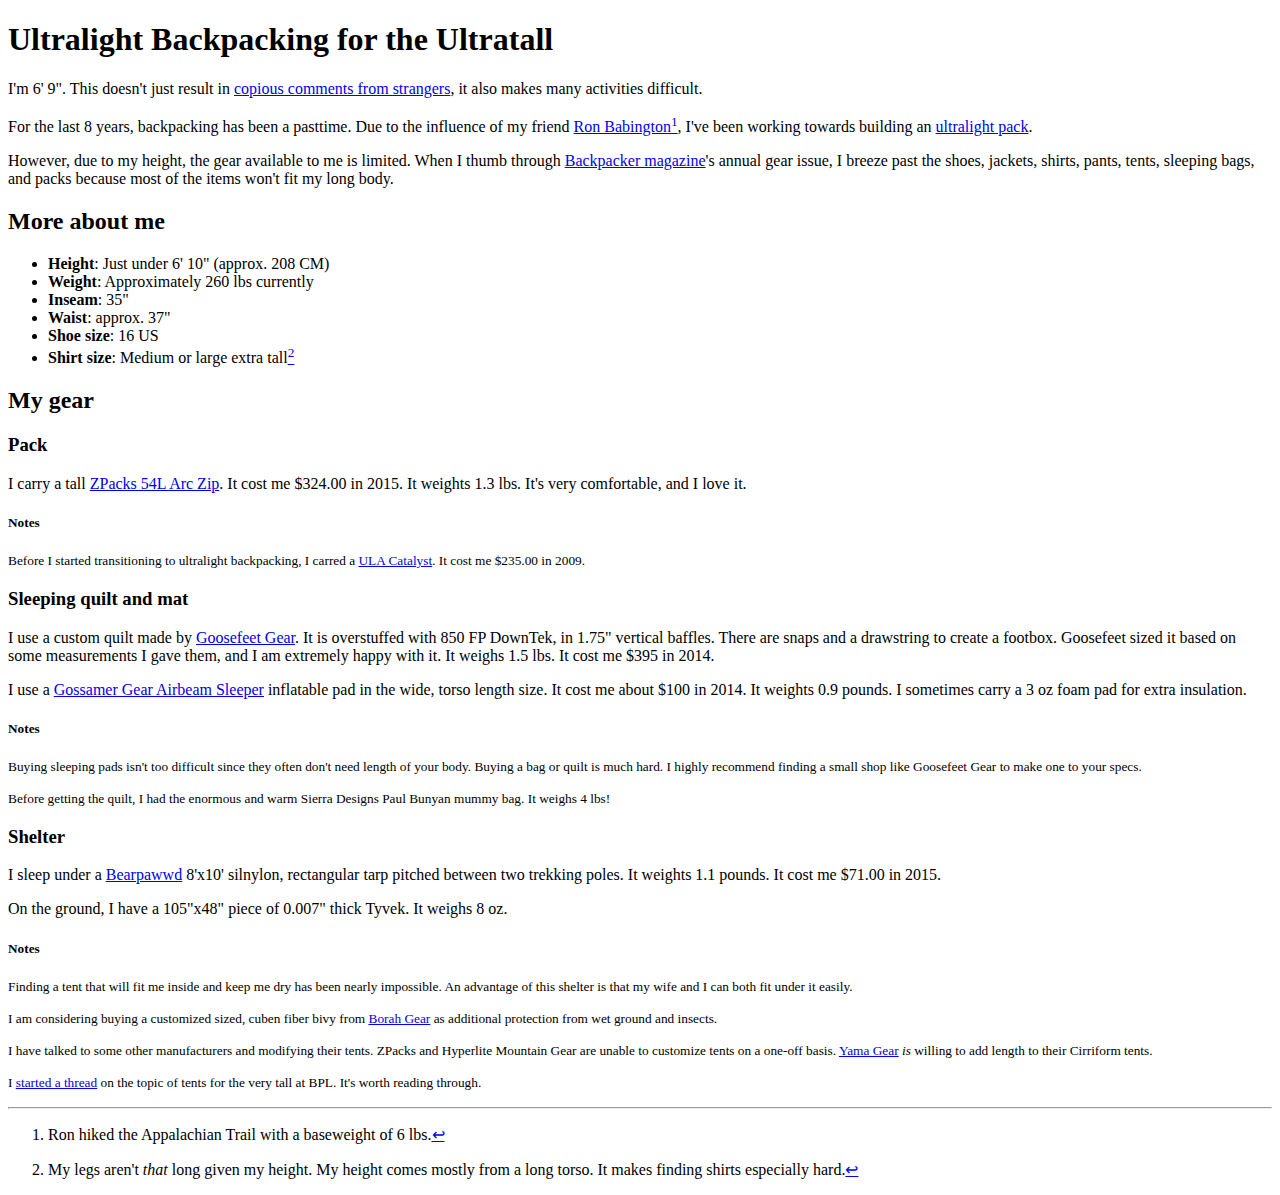
==== site/index.html @ e043b581 "add disqus" ====
<!DOCTYPE html PUBLIC "-//W3C//DTD XHTML 1.0 Transitional//EN" "http://www.w3.org/TR/xhtml1/DTD/xhtml1-transitional.dtd">
<html xmlns="http://www.w3.org/1999/xhtml">
<head>
  <meta http-equiv="Content-Type" content="text/html; charset=utf-8" />
  <meta http-equiv="Content-Style-Type" content="text/css" />
  <meta name="generator" content="pandoc" />
  <title></title>
  <style type="text/css">code{white-space: pre;}</style>

<link rel="stylesheet" href="css/skeleton.css"/>
<link rel="stylesheet" href="css/normalize.css"/>

</head>
<body>

  <div class="container">
    <div class="row">
              <!-- <ul>
<li><a href="#ultralight-backpacking-for-the-ultratall">Ultralight Backpacking for the Ultratall</a><ul>
<li><a href="#more-about-me">More about me</a></li>
<li><a href="#my-gear">My gear</a></li>
</ul></li>
</ul> -->

      

      <div class="eight columns offset-by-two">
            <h1 id="ultralight-backpacking-for-the-ultratall">Ultralight Backpacking for the Ultratall</h1>
<p>I'm 6' 9&quot;. This doesn't just result in <a href="http://doyouplayball.tumblr.com">copious comments from strangers</a>, it also makes many activities difficult.</p>
<p>For the last 8 years, backpacking has been a pasttime. Due to the influence of my friend <a href="http://www.blueridgeoutdoors.com/biking/the-worlds-toughest-bike-race-on-a-singlespeed/">Ron Babington</a><a href="#fn1" class="footnoteRef" id="fnref1"><sup>1</sup></a>, I've been working towards building an <a href="https://en.wikipedia.org/wiki/Ultralight_backpacking">ultralight pack</a>.</p>
<p>However, due to my height, the gear available to me is limited. When I thumb through <a href="http://www.backpacker.com/" title="Backpacker Magazine - Your Backpacking, Hiking, Camping and Outdoor Gear Magazine">Backpacker magazine</a>'s annual gear issue, I breeze past the shoes, jackets, shirts, pants, tents, sleeping bags, and packs because most of the items won't fit my long body.</p>
<h2 id="more-about-me">More about me</h2>
<ul>
<li><strong>Height</strong>: Just under 6' 10&quot; (approx. 208 CM)</li>
<li><strong>Weight</strong>: Approximately 260 lbs currently</li>
<li><strong>Inseam</strong>: 35&quot;</li>
<li><strong>Waist</strong>: approx. 37&quot;</li>
<li><strong>Shoe size</strong>: 16 US</li>
<li><strong>Shirt size</strong>: Medium or large extra tall<a href="#fn2" class="footnoteRef" id="fnref2"><sup>2</sup></a></li>
</ul>
<h2 id="my-gear">My gear</h2>
<h3 id="pack">Pack</h3>
<p>I carry a tall <a href="http://www.zpacks.com/backpacks/arc_zip.shtml">ZPacks 54L Arc Zip</a>. It cost me $324.00 in 2015. It weights 1.3 lbs. It's very comfortable, and I love it.</p>
<h5 id="notes">Notes</h5>
<p><small>Before I started transitioning to ultralight backpacking, I carred a <a href="http://www.ula-equipment.com/product_p/catalyst.htm" title="CATALYST SHIPS FREE to US ADDRESSES">ULA Catalyst</a>. It cost me $235.00 in 2009.</small></p>
<h3 id="sleeping-quilt-and-mat">Sleeping quilt and mat</h3>
<p>I use a custom quilt made by <a href="https://goosefeetgear.com/">Goosefeet Gear</a>. It is overstuffed with 850 FP DownTek, in 1.75&quot; vertical baffles. There are snaps and a drawstring to create a footbox. Goosefeet sized it based on some measurements I gave them, and I am extremely happy with it. It weighs 1.5 lbs. It cost me $395 in 2014.</p>
<p>I use a <a href="http://gossamergear.com/air-beam-sleepers.html">Gossamer Gear Airbeam Sleeper</a> inflatable pad in the wide, torso length size. It cost me about $100 in 2014. It weights 0.9 pounds. I sometimes carry a 3 oz foam pad for extra insulation.</p>
<h5 id="notes-1">Notes</h5>
<p><small>Buying sleeping pads isn't too difficult since they often don't need length of your body. Buying a bag or quilt is much hard. I highly recommend finding a small shop like Goosefeet Gear to make one to your specs.</small></p>
<p><small>Before getting the quilt, I had the enormous and warm Sierra Designs Paul Bunyan mummy bag. It weighs 4 lbs!</small></p>
<h3 id="shelter">Shelter</h3>
<p>I sleep under a <a href="http://www.bearpawwd.com/">Bearpawwd</a> 8'x10' silnylon, rectangular tarp pitched between two trekking poles. It weights 1.1 pounds. It cost me $71.00 in 2015.</p>
<p>On the ground, I have a 105&quot;x48&quot; piece of 0.007&quot; thick Tyvek. It weighs 8 oz.</p>
<h5 id="notes-2">Notes</h5>
<p><small>Finding a tent that will fit me inside and keep me dry has been nearly impossible. An advantage of this shelter is that my wife and I can both fit under it easily.</small></p>
<p><small>I am considering buying a customized sized, cuben fiber bivy from <a href="http://borahgear.com">Borah Gear</a> as additional protection from wet ground and insects.</small></p>
<p><small>I have talked to some other manufacturers and modifying their tents. ZPacks and Hyperlite Mountain Gear are unable to customize tents on a one-off basis. <a href="http://www.yamamountaingear.com/">Yama Gear</a> <em>is</em> willing to add length to their Cirriform tents.</small></p>
<p><small>I <a href="https://backpackinglight.com/forums/topic/current-state-of-tents-for-the-very-tall">started a thread</a> on the topic of tents for the very tall at BPL. It's worth reading through.</small></p>
<div class="footnotes">
<hr />
<ol>
<li id="fn1"><p>Ron hiked the Appalachian Trail with a baseweight of 6 lbs.<a href="#fnref1">↩</a></p></li>
<li id="fn2"><p>My legs aren't <em>that</em> long given my height. My height comes mostly from a long torso. It makes finding shirts especially hard.<a href="#fnref2">↩</a></p></li>
</ol>
</div>
            </div>
    </div>
    <div class="row">
      <div class="eight columns offset-by-two">
        <div id="disqus_thread"></div>
<script>
/**
* RECOMMENDED CONFIGURATION VARIABLES: EDIT AND UNCOMMENT THE SECTION BELOW TO INSERT DYNAMIC VALUES FROM YOUR PLATFORM OR CMS.
* LEARN WHY DEFINING THESE VARIABLES IS IMPORTANT: https://disqus.com/admin/universalcode/#configuration-variables
*/

var disqus_config = function () {
this.page.url = 'http://www.ultratall-ultralight.com/'; // Replace PAGE_URL with your page's canonical URL variable
this.page.identifier = 'ultratall-ultralight'; // Replace PAGE_IDENTIFIER with your page's unique identifier variable
};

(function() { // DON'T EDIT BELOW THIS LINE
var d = document, s = d.createElement('script');

s.src = '//ultratall-ultralight.disqus.com/embed.js';

s.setAttribute('data-timestamp', +new Date());
(d.head || d.body).appendChild(s);
})();
</script>
<noscript>Please enable JavaScript to view the <a href="https://disqus.com/?ref_noscript" rel="nofollow">comments powered by Disqus.</a></noscript>
      </div>
    </div>
  </div>

<script id="dsq-count-scr" src="//ultratall-ultralight.disqus.com/count.js" async></script>

</body>
</html>
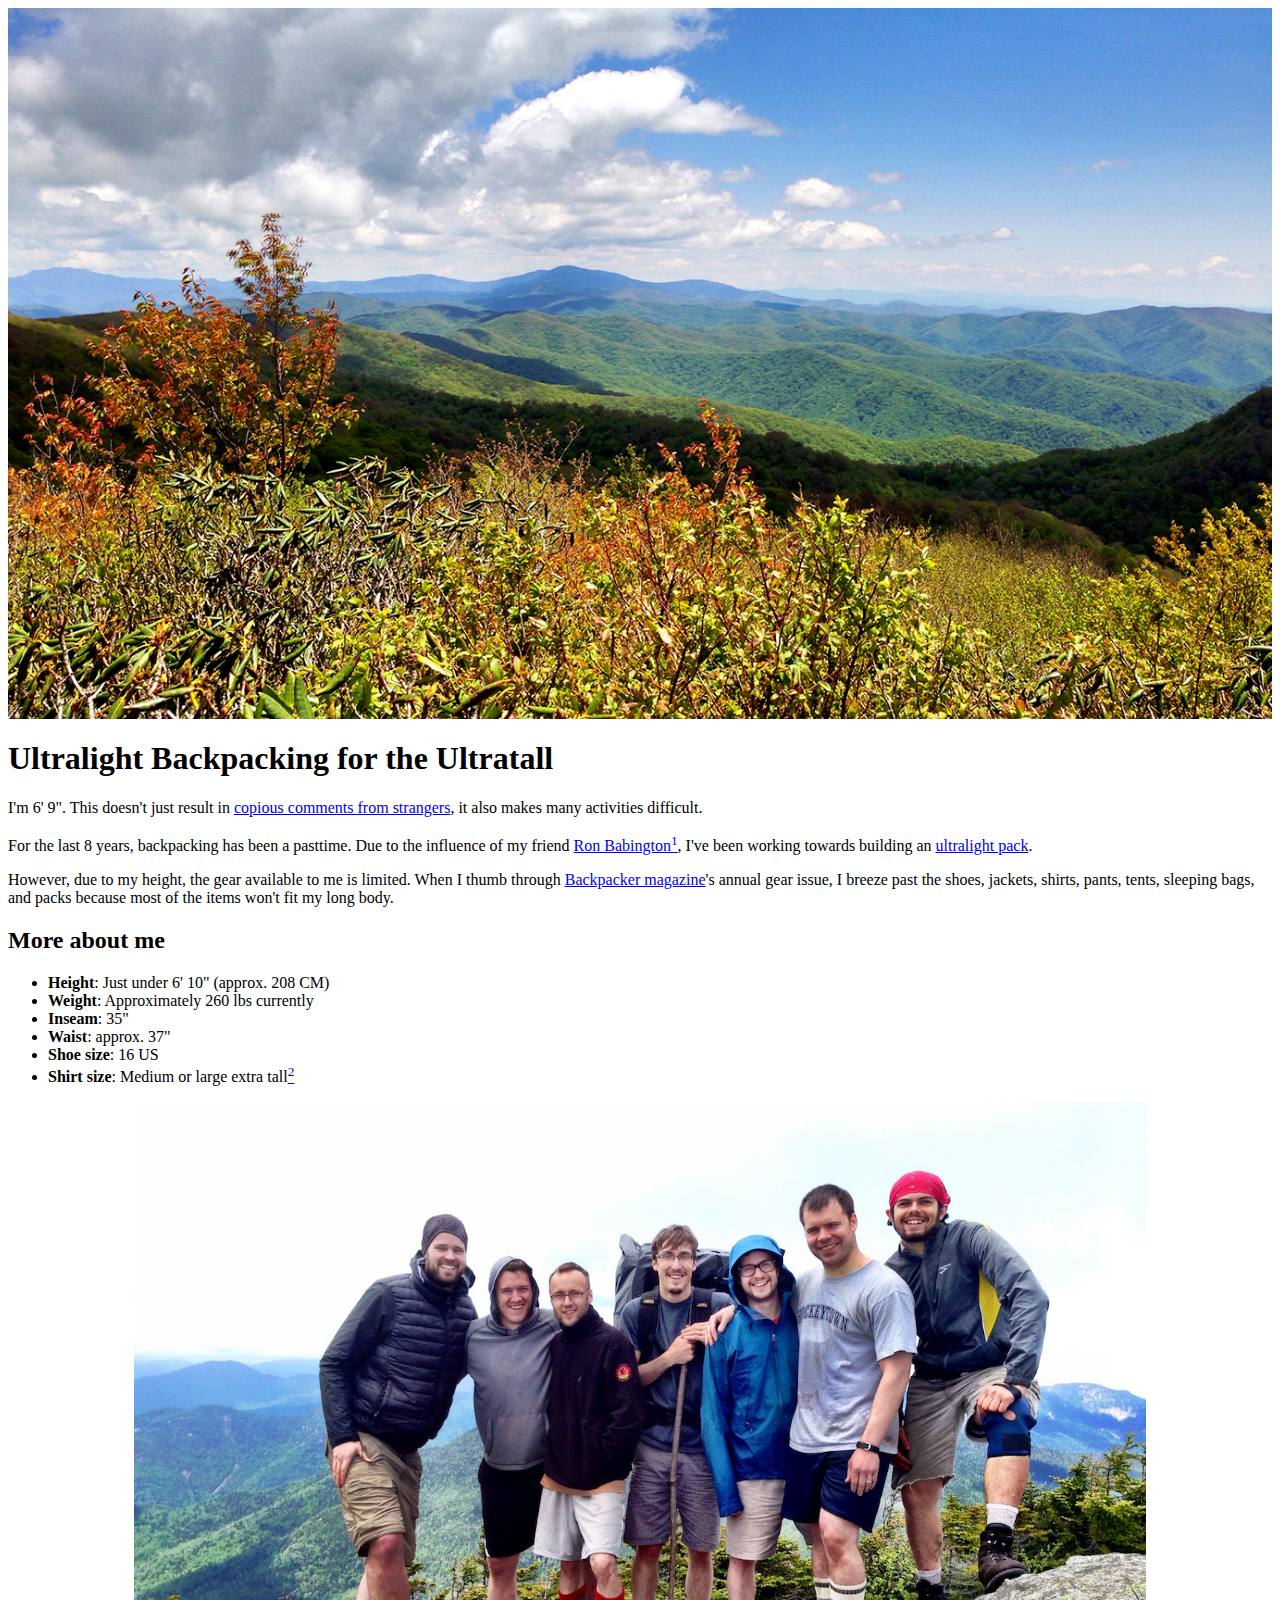
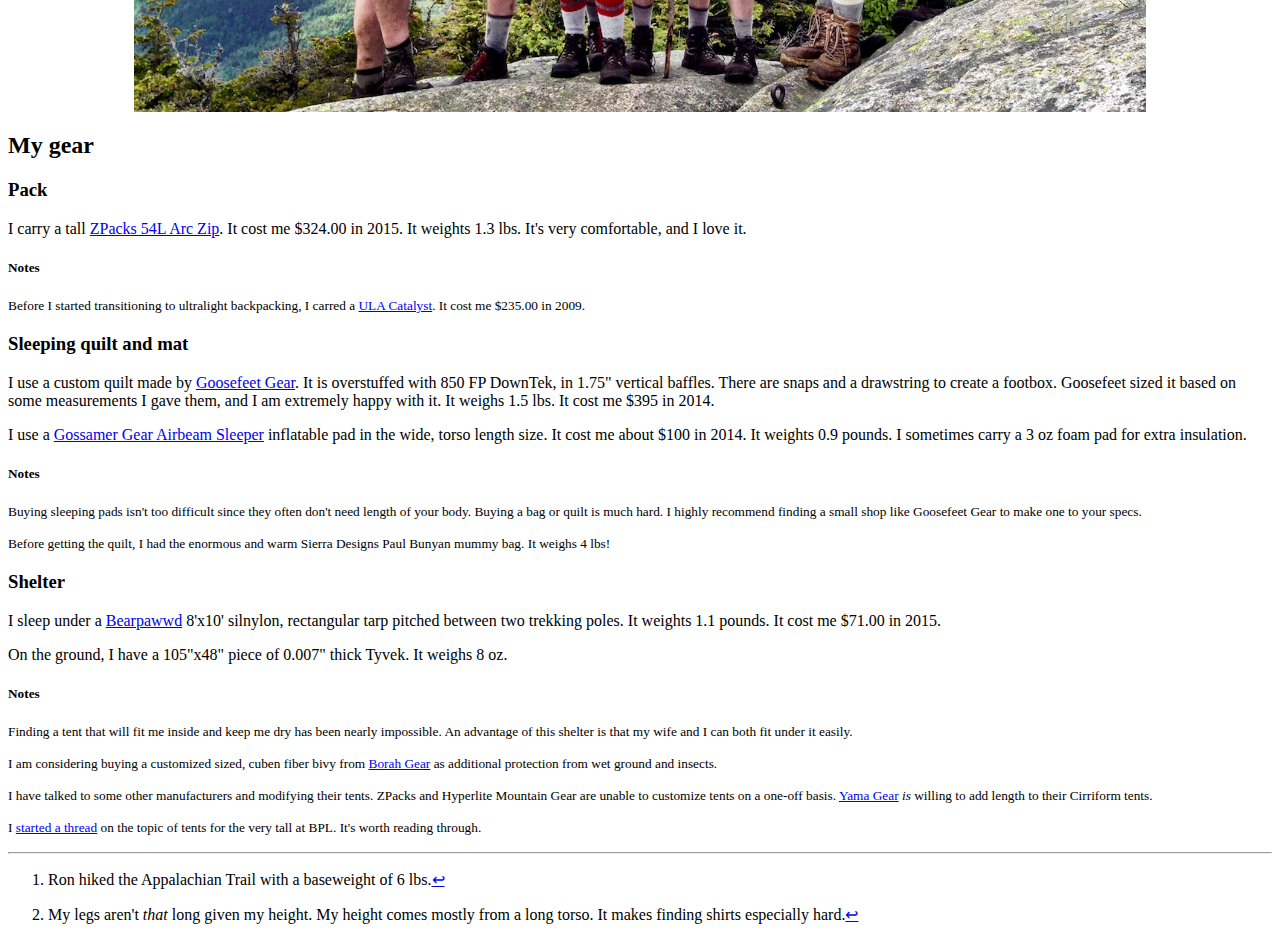
==== commit 806e9fdb: "add images, fix typos" ====
--- a/site/index.html
+++ b/site/index.html
@@ -22,9 +22,9 @@
 </ul></li>
 </ul> -->
 
-      
+            <div class="twelve columns"><img src="images/rockytop.png" width="100%"></div>
 
-      <div class="eight columns offset-by-two">
+      <div class="ten columns offset-by-one">
             <h1 id="ultralight-backpacking-for-the-ultratall">Ultralight Backpacking for the Ultratall</h1>
 <p>I'm 6' 9&quot;. This doesn't just result in <a href="http://doyouplayball.tumblr.com">copious comments from strangers</a>, it also makes many activities difficult.</p>
 <p>For the last 8 years, backpacking has been a pasttime. Due to the influence of my friend <a href="http://www.blueridgeoutdoors.com/biking/the-worlds-toughest-bike-race-on-a-singlespeed/">Ron Babington</a><a href="#fn1" class="footnoteRef" id="fnref1"><sup>1</sup></a>, I've been working towards building an <a href="https://en.wikipedia.org/wiki/Ultralight_backpacking">ultralight pack</a>.</p>
@@ -38,6 +38,7 @@
 <li><strong>Shoe size</strong>: 16 US</li>
 <li><strong>Shirt size</strong>: Medium or large extra tall<a href="#fn2" class="footnoteRef" id="fnref2"><sup>2</sup></a></li>
 </ul>
+<center><img src="images/dix.jpg" width="80%"></center>
 <h2 id="my-gear">My gear</h2>
 <h3 id="pack">Pack</h3>
 <p>I carry a tall <a href="http://www.zpacks.com/backpacks/arc_zip.shtml">ZPacks 54L Arc Zip</a>. It cost me $324.00 in 2015. It weights 1.3 lbs. It's very comfortable, and I love it.</p>
@@ -77,7 +78,7 @@
 
 var disqus_config = function () {
 this.page.url = 'http://www.ultratall-ultralight.com/'; // Replace PAGE_URL with your page's canonical URL variable
-this.page.identifier = 'ultratall-ultralight'; // Replace PAGE_IDENTIFIER with your page's unique identifier variable
+this.page.identifier = ultratall-ultralight'; // Replace PAGE_IDENTIFIER with your page's unique identifier variable
 };
 
 (function() { // DON'T EDIT BELOW THIS LINE
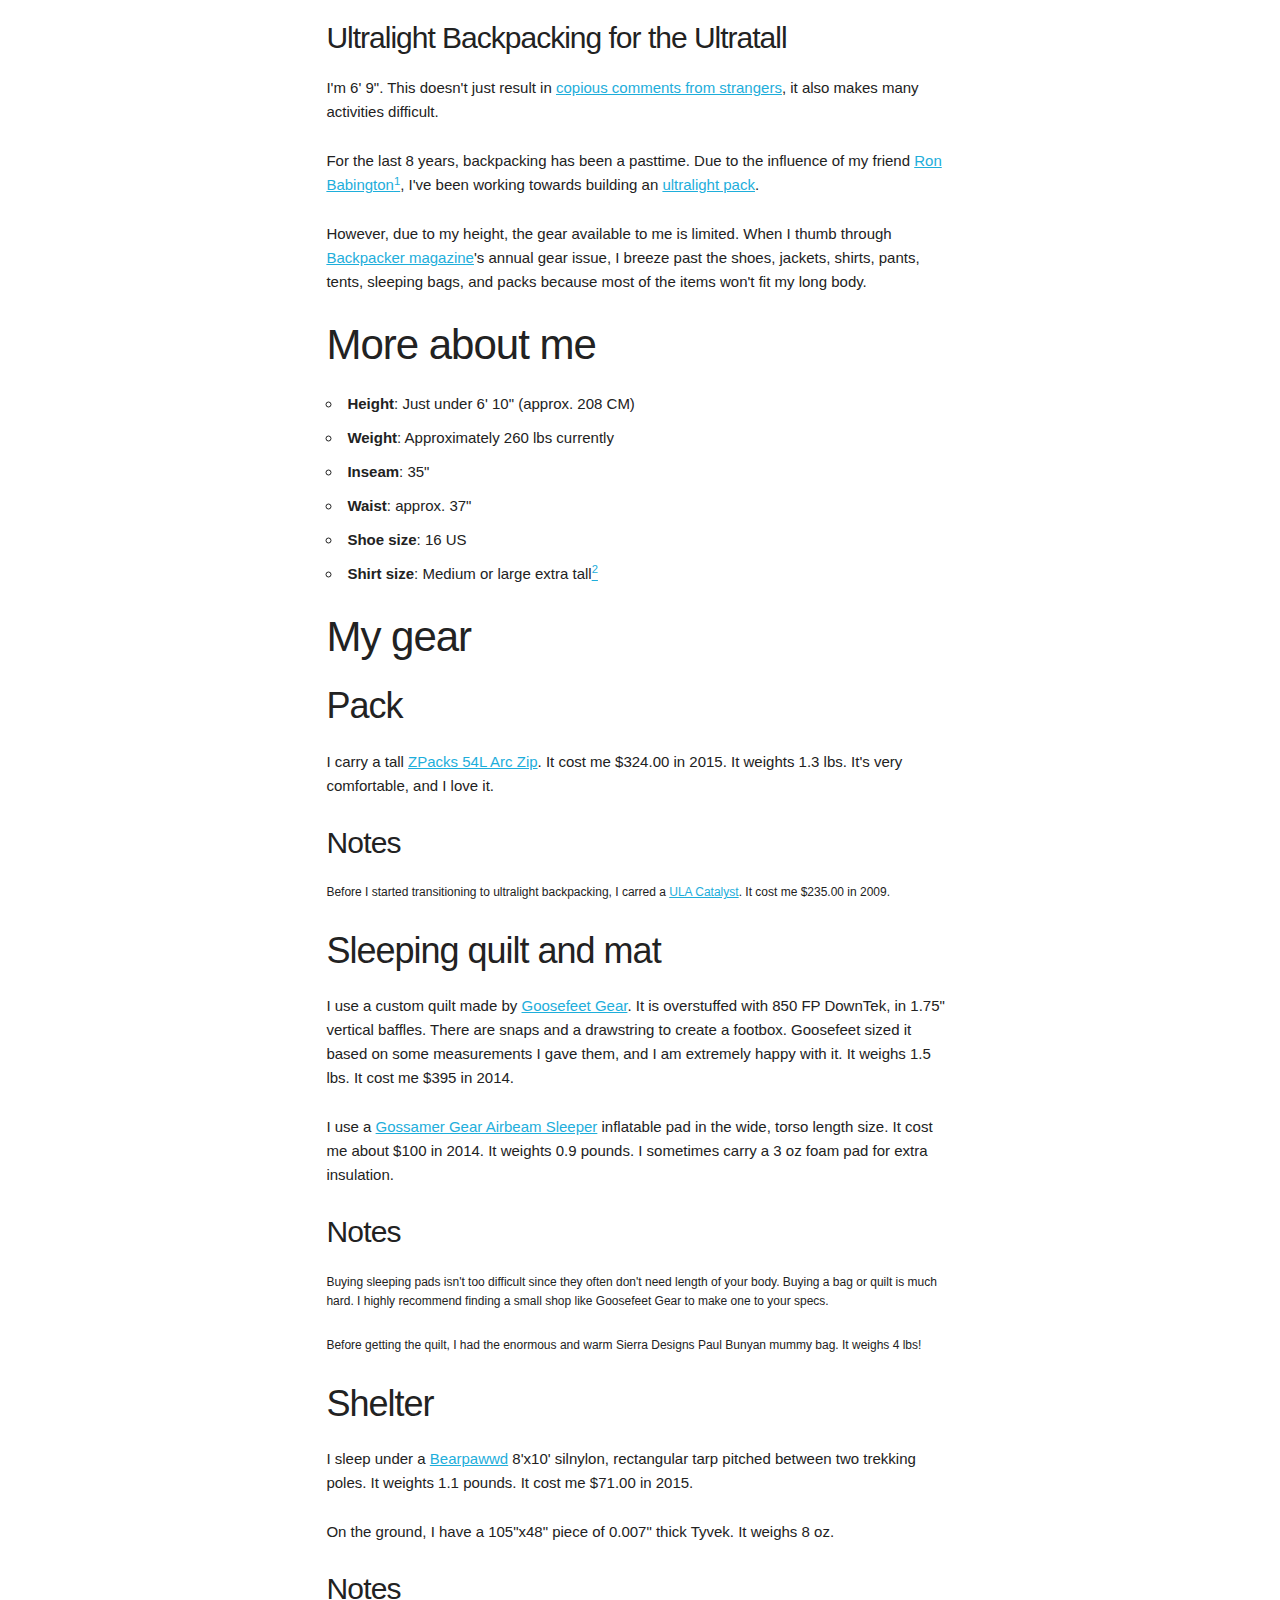
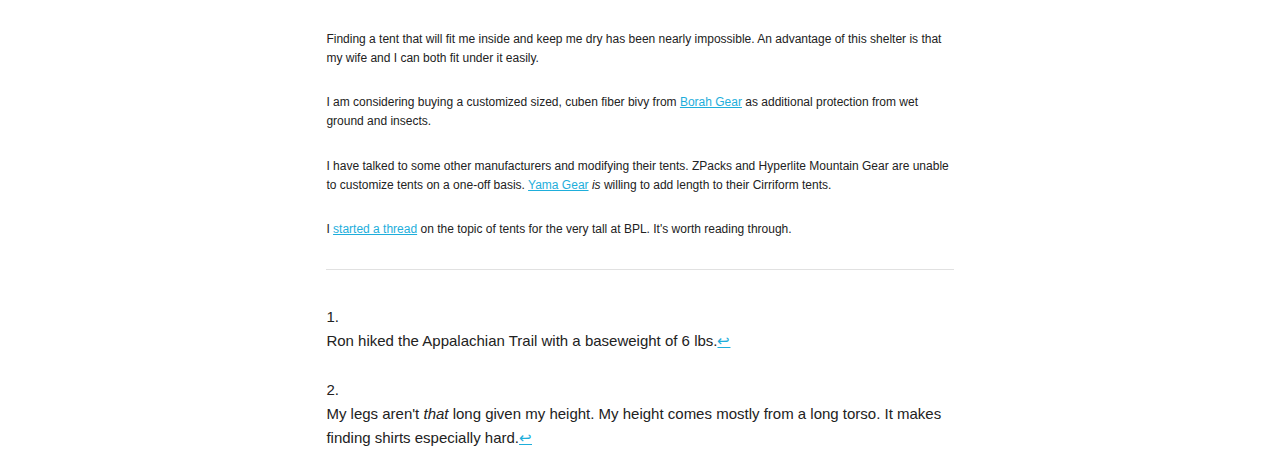
==== commit 3038f4f3: "makefile and skeleton" ====
--- a/site/index.html
+++ b/site/index.html
@@ -22,9 +22,9 @@
 </ul></li>
 </ul> -->
 
-            <div class="twelve columns"><img src="images/rockytop.png" width="100%"></div>
+      
 
-      <div class="ten columns offset-by-one">
+      <div class="eight columns offset-by-two">
             <h1 id="ultralight-backpacking-for-the-ultratall">Ultralight Backpacking for the Ultratall</h1>
 <p>I'm 6' 9&quot;. This doesn't just result in <a href="http://doyouplayball.tumblr.com">copious comments from strangers</a>, it also makes many activities difficult.</p>
 <p>For the last 8 years, backpacking has been a pasttime. Due to the influence of my friend <a href="http://www.blueridgeoutdoors.com/biking/the-worlds-toughest-bike-race-on-a-singlespeed/">Ron Babington</a><a href="#fn1" class="footnoteRef" id="fnref1"><sup>1</sup></a>, I've been working towards building an <a href="https://en.wikipedia.org/wiki/Ultralight_backpacking">ultralight pack</a>.</p>
@@ -38,22 +38,21 @@
 <li><strong>Shoe size</strong>: 16 US</li>
 <li><strong>Shirt size</strong>: Medium or large extra tall<a href="#fn2" class="footnoteRef" id="fnref2"><sup>2</sup></a></li>
 </ul>
-<center><img src="images/dix.jpg" width="80%"></center>
 <h2 id="my-gear">My gear</h2>
 <h3 id="pack">Pack</h3>
 <p>I carry a tall <a href="http://www.zpacks.com/backpacks/arc_zip.shtml">ZPacks 54L Arc Zip</a>. It cost me $324.00 in 2015. It weights 1.3 lbs. It's very comfortable, and I love it.</p>
-<h5 id="notes">Notes</h5>
+<h4 id="notes">Notes</h4>
 <p><small>Before I started transitioning to ultralight backpacking, I carred a <a href="http://www.ula-equipment.com/product_p/catalyst.htm" title="CATALYST SHIPS FREE to US ADDRESSES">ULA Catalyst</a>. It cost me $235.00 in 2009.</small></p>
 <h3 id="sleeping-quilt-and-mat">Sleeping quilt and mat</h3>
 <p>I use a custom quilt made by <a href="https://goosefeetgear.com/">Goosefeet Gear</a>. It is overstuffed with 850 FP DownTek, in 1.75&quot; vertical baffles. There are snaps and a drawstring to create a footbox. Goosefeet sized it based on some measurements I gave them, and I am extremely happy with it. It weighs 1.5 lbs. It cost me $395 in 2014.</p>
 <p>I use a <a href="http://gossamergear.com/air-beam-sleepers.html">Gossamer Gear Airbeam Sleeper</a> inflatable pad in the wide, torso length size. It cost me about $100 in 2014. It weights 0.9 pounds. I sometimes carry a 3 oz foam pad for extra insulation.</p>
-<h5 id="notes-1">Notes</h5>
+<h4 id="notes-1">Notes</h4>
 <p><small>Buying sleeping pads isn't too difficult since they often don't need length of your body. Buying a bag or quilt is much hard. I highly recommend finding a small shop like Goosefeet Gear to make one to your specs.</small></p>
 <p><small>Before getting the quilt, I had the enormous and warm Sierra Designs Paul Bunyan mummy bag. It weighs 4 lbs!</small></p>
 <h3 id="shelter">Shelter</h3>
 <p>I sleep under a <a href="http://www.bearpawwd.com/">Bearpawwd</a> 8'x10' silnylon, rectangular tarp pitched between two trekking poles. It weights 1.1 pounds. It cost me $71.00 in 2015.</p>
 <p>On the ground, I have a 105&quot;x48&quot; piece of 0.007&quot; thick Tyvek. It weighs 8 oz.</p>
-<h5 id="notes-2">Notes</h5>
+<h4 id="notes-2">Notes</h4>
 <p><small>Finding a tent that will fit me inside and keep me dry has been nearly impossible. An advantage of this shelter is that my wife and I can both fit under it easily.</small></p>
 <p><small>I am considering buying a customized sized, cuben fiber bivy from <a href="http://borahgear.com">Borah Gear</a> as additional protection from wet ground and insects.</small></p>
 <p><small>I have talked to some other manufacturers and modifying their tents. ZPacks and Hyperlite Mountain Gear are unable to customize tents on a one-off basis. <a href="http://www.yamamountaingear.com/">Yama Gear</a> <em>is</em> willing to add length to their Cirriform tents.</small></p>
@@ -67,35 +66,6 @@
 </div>
             </div>
     </div>
-    <div class="row">
-      <div class="eight columns offset-by-two">
-        <div id="disqus_thread"></div>
-<script>
-/**
-* RECOMMENDED CONFIGURATION VARIABLES: EDIT AND UNCOMMENT THE SECTION BELOW TO INSERT DYNAMIC VALUES FROM YOUR PLATFORM OR CMS.
-* LEARN WHY DEFINING THESE VARIABLES IS IMPORTANT: https://disqus.com/admin/universalcode/#configuration-variables
-*/
-
-var disqus_config = function () {
-this.page.url = 'http://www.ultratall-ultralight.com/'; // Replace PAGE_URL with your page's canonical URL variable
-this.page.identifier = ultratall-ultralight'; // Replace PAGE_IDENTIFIER with your page's unique identifier variable
-};
-
-(function() { // DON'T EDIT BELOW THIS LINE
-var d = document, s = d.createElement('script');
-
-s.src = '//ultratall-ultralight.disqus.com/embed.js';
-
-s.setAttribute('data-timestamp', +new Date());
-(d.head || d.body).appendChild(s);
-})();
-</script>
-<noscript>Please enable JavaScript to view the <a href="https://disqus.com/?ref_noscript" rel="nofollow">comments powered by Disqus.</a></noscript>
-      </div>
-    </div>
   </div>
-
-<script id="dsq-count-scr" src="//ultratall-ultralight.disqus.com/count.js" async></script>
-
 </body>
 </html>--- a/site/css/skeleton.css
+++ b/site/css/skeleton.css
@@ -0,0 +1,418 @@
+/*
+* Skeleton V2.0.4
+* Copyright 2014, Dave Gamache
+* www.getskeleton.com
+* Free to use under the MIT license.
+* http://www.opensource.org/licenses/mit-license.php
+* 12/29/2014
+*/
+
+
+/* Table of contents
+––––––––––––––––––––––––––––––––––––––––––––––––––
+- Grid
+- Base Styles
+- Typography
+- Links
+- Buttons
+- Forms
+- Lists
+- Code
+- Tables
+- Spacing
+- Utilities
+- Clearing
+- Media Queries
+*/
+
+
+/* Grid
+–––––––––––––––––––––––––––––––––––––––––––––––––– */
+.container {
+  position: relative;
+  width: 100%;
+  max-width: 960px;
+  margin: 0 auto;
+  padding: 0 20px;
+  box-sizing: border-box; }
+.column,
+.columns {
+  width: 100%;
+  float: left;
+  box-sizing: border-box; }
+
+/* For devices larger than 400px */
+@media (min-width: 400px) {
+  .container {
+    width: 85%;
+    padding: 0; }
+}
+
+/* For devices larger than 550px */
+@media (min-width: 550px) {
+  .container {
+    width: 80%; }
+  .column,
+  .columns {
+    margin-left: 4%; }
+  .column:first-child,
+  .columns:first-child {
+    margin-left: 0; }
+
+  .one.column,
+  .one.columns                    { width: 4.66666666667%; }
+  .two.columns                    { width: 13.3333333333%; }
+  .three.columns                  { width: 22%;            }
+  .four.columns                   { width: 30.6666666667%; }
+  .five.columns                   { width: 39.3333333333%; }
+  .six.columns                    { width: 48%;            }
+  .seven.columns                  { width: 56.6666666667%; }
+  .eight.columns                  { width: 65.3333333333%; }
+  .nine.columns                   { width: 74.0%;          }
+  .ten.columns                    { width: 82.6666666667%; }
+  .eleven.columns                 { width: 91.3333333333%; }
+  .twelve.columns                 { width: 100%; margin-left: 0; }
+
+  .one-third.column               { width: 30.6666666667%; }
+  .two-thirds.column              { width: 65.3333333333%; }
+
+  .one-half.column                { width: 48%; }
+
+  /* Offsets */
+  .offset-by-one.column,
+  .offset-by-one.columns          { margin-left: 8.66666666667%; }
+  .offset-by-two.column,
+  .offset-by-two.columns          { margin-left: 17.3333333333%; }
+  .offset-by-three.column,
+  .offset-by-three.columns        { margin-left: 26%;            }
+  .offset-by-four.column,
+  .offset-by-four.columns         { margin-left: 34.6666666667%; }
+  .offset-by-five.column,
+  .offset-by-five.columns         { margin-left: 43.3333333333%; }
+  .offset-by-six.column,
+  .offset-by-six.columns          { margin-left: 52%;            }
+  .offset-by-seven.column,
+  .offset-by-seven.columns        { margin-left: 60.6666666667%; }
+  .offset-by-eight.column,
+  .offset-by-eight.columns        { margin-left: 69.3333333333%; }
+  .offset-by-nine.column,
+  .offset-by-nine.columns         { margin-left: 78.0%;          }
+  .offset-by-ten.column,
+  .offset-by-ten.columns          { margin-left: 86.6666666667%; }
+  .offset-by-eleven.column,
+  .offset-by-eleven.columns       { margin-left: 95.3333333333%; }
+
+  .offset-by-one-third.column,
+  .offset-by-one-third.columns    { margin-left: 34.6666666667%; }
+  .offset-by-two-thirds.column,
+  .offset-by-two-thirds.columns   { margin-left: 69.3333333333%; }
+
+  .offset-by-one-half.column,
+  .offset-by-one-half.columns     { margin-left: 52%; }
+
+}
+
+
+/* Base Styles
+–––––––––––––––––––––––––––––––––––––––––––––––––– */
+/* NOTE
+html is set to 62.5% so that all the REM measurements throughout Skeleton
+are based on 10px sizing. So basically 1.5rem = 15px :) */
+html {
+  font-size: 62.5%; }
+body {
+  font-size: 1.5em; /* currently ems cause chrome bug misinterpreting rems on body element */
+  line-height: 1.6;
+  font-weight: 400;
+  font-family: "Raleway", "HelveticaNeue", "Helvetica Neue", Helvetica, Arial, sans-serif;
+  color: #222; }
+
+
+/* Typography
+–––––––––––––––––––––––––––––––––––––––––––––––––– */
+h1, h2, h3, h4, h5, h6 {
+  margin-top: 0;
+  margin-bottom: 2rem;
+  font-weight: 300; }
+h1 { font-size: 4.0rem; line-height: 1.2;  letter-spacing: -.1rem;}
+h2 { font-size: 3.6rem; line-height: 1.25; letter-spacing: -.1rem; }
+h3 { font-size: 3.0rem; line-height: 1.3;  letter-spacing: -.1rem; }
+h4 { font-size: 2.4rem; line-height: 1.35; letter-spacing: -.08rem; }
+h5 { font-size: 1.8rem; line-height: 1.5;  letter-spacing: -.05rem; }
+h6 { font-size: 1.5rem; line-height: 1.6;  letter-spacing: 0; }
+
+/* Larger than phablet */
+@media (min-width: 550px) {
+  h1 { font-size: 5.0rem; }
+  h2 { font-size: 4.2rem; }
+  h3 { font-size: 3.6rem; }
+  h4 { font-size: 3.0rem; }
+  h5 { font-size: 2.4rem; }
+  h6 { font-size: 1.5rem; }
+}
+
+p {
+  margin-top: 0; }
+
+
+/* Links
+–––––––––––––––––––––––––––––––––––––––––––––––––– */
+a {
+  color: #1EAEDB; }
+a:hover {
+  color: #0FA0CE; }
+
+
+/* Buttons
+–––––––––––––––––––––––––––––––––––––––––––––––––– */
+.button,
+button,
+input[type="submit"],
+input[type="reset"],
+input[type="button"] {
+  display: inline-block;
+  height: 38px;
+  padding: 0 30px;
+  color: #555;
+  text-align: center;
+  font-size: 11px;
+  font-weight: 600;
+  line-height: 38px;
+  letter-spacing: .1rem;
+  text-transform: uppercase;
+  text-decoration: none;
+  white-space: nowrap;
+  background-color: transparent;
+  border-radius: 4px;
+  border: 1px solid #bbb;
+  cursor: pointer;
+  box-sizing: border-box; }
+.button:hover,
+button:hover,
+input[type="submit"]:hover,
+input[type="reset"]:hover,
+input[type="button"]:hover,
+.button:focus,
+button:focus,
+input[type="submit"]:focus,
+input[type="reset"]:focus,
+input[type="button"]:focus {
+  color: #333;
+  border-color: #888;
+  outline: 0; }
+.button.button-primary,
+button.button-primary,
+input[type="submit"].button-primary,
+input[type="reset"].button-primary,
+input[type="button"].button-primary {
+  color: #FFF;
+  background-color: #33C3F0;
+  border-color: #33C3F0; }
+.button.button-primary:hover,
+button.button-primary:hover,
+input[type="submit"].button-primary:hover,
+input[type="reset"].button-primary:hover,
+input[type="button"].button-primary:hover,
+.button.button-primary:focus,
+button.button-primary:focus,
+input[type="submit"].button-primary:focus,
+input[type="reset"].button-primary:focus,
+input[type="button"].button-primary:focus {
+  color: #FFF;
+  background-color: #1EAEDB;
+  border-color: #1EAEDB; }
+
+
+/* Forms
+–––––––––––––––––––––––––––––––––––––––––––––––––– */
+input[type="email"],
+input[type="number"],
+input[type="search"],
+input[type="text"],
+input[type="tel"],
+input[type="url"],
+input[type="password"],
+textarea,
+select {
+  height: 38px;
+  padding: 6px 10px; /* The 6px vertically centers text on FF, ignored by Webkit */
+  background-color: #fff;
+  border: 1px solid #D1D1D1;
+  border-radius: 4px;
+  box-shadow: none;
+  box-sizing: border-box; }
+/* Removes awkward default styles on some inputs for iOS */
+input[type="email"],
+input[type="number"],
+input[type="search"],
+input[type="text"],
+input[type="tel"],
+input[type="url"],
+input[type="password"],
+textarea {
+  -webkit-appearance: none;
+     -moz-appearance: none;
+          appearance: none; }
+textarea {
+  min-height: 65px;
+  padding-top: 6px;
+  padding-bottom: 6px; }
+input[type="email"]:focus,
+input[type="number"]:focus,
+input[type="search"]:focus,
+input[type="text"]:focus,
+input[type="tel"]:focus,
+input[type="url"]:focus,
+input[type="password"]:focus,
+textarea:focus,
+select:focus {
+  border: 1px solid #33C3F0;
+  outline: 0; }
+label,
+legend {
+  display: block;
+  margin-bottom: .5rem;
+  font-weight: 600; }
+fieldset {
+  padding: 0;
+  border-width: 0; }
+input[type="checkbox"],
+input[type="radio"] {
+  display: inline; }
+label > .label-body {
+  display: inline-block;
+  margin-left: .5rem;
+  font-weight: normal; }
+
+
+/* Lists
+–––––––––––––––––––––––––––––––––––––––––––––––––– */
+ul {
+  list-style: circle inside; }
+ol {
+  list-style: decimal inside; }
+ol, ul {
+  padding-left: 0;
+  margin-top: 0; }
+ul ul,
+ul ol,
+ol ol,
+ol ul {
+  margin: 1.5rem 0 1.5rem 3rem;
+  font-size: 90%; }
+li {
+  margin-bottom: 1rem; }
+
+
+/* Code
+–––––––––––––––––––––––––––––––––––––––––––––––––– */
+code {
+  padding: .2rem .5rem;
+  margin: 0 .2rem;
+  font-size: 90%;
+  white-space: nowrap;
+  background: #F1F1F1;
+  border: 1px solid #E1E1E1;
+  border-radius: 4px; }
+pre > code {
+  display: block;
+  padding: 1rem 1.5rem;
+  white-space: pre; }
+
+
+/* Tables
+–––––––––––––––––––––––––––––––––––––––––––––––––– */
+th,
+td {
+  padding: 12px 15px;
+  text-align: left;
+  border-bottom: 1px solid #E1E1E1; }
+th:first-child,
+td:first-child {
+  padding-left: 0; }
+th:last-child,
+td:last-child {
+  padding-right: 0; }
+
+
+/* Spacing
+–––––––––––––––––––––––––––––––––––––––––––––––––– */
+button,
+.button {
+  margin-bottom: 1rem; }
+input,
+textarea,
+select,
+fieldset {
+  margin-bottom: 1.5rem; }
+pre,
+blockquote,
+dl,
+figure,
+table,
+p,
+ul,
+ol,
+form {
+  margin-bottom: 2.5rem; }
+
+
+/* Utilities
+–––––––––––––––––––––––––––––––––––––––––––––––––– */
+.u-full-width {
+  width: 100%;
+  box-sizing: border-box; }
+.u-max-full-width {
+  max-width: 100%;
+  box-sizing: border-box; }
+.u-pull-right {
+  float: right; }
+.u-pull-left {
+  float: left; }
+
+
+/* Misc
+–––––––––––––––––––––––––––––––––––––––––––––––––– */
+hr {
+  margin-top: 3rem;
+  margin-bottom: 3.5rem;
+  border-width: 0;
+  border-top: 1px solid #E1E1E1; }
+
+
+/* Clearing
+–––––––––––––––––––––––––––––––––––––––––––––––––– */
+
+/* Self Clearing Goodness */
+.container:after,
+.row:after,
+.u-cf {
+  content: "";
+  display: table;
+  clear: both; }
+
+
+/* Media Queries
+–––––––––––––––––––––––––––––––––––––––––––––––––– */
+/*
+Note: The best way to structure the use of media queries is to create the queries
+near the relevant code. For example, if you wanted to change the styles for buttons
+on small devices, paste the mobile query code up in the buttons section and style it
+there.
+*/
+
+
+/* Larger than mobile */
+@media (min-width: 400px) {}
+
+/* Larger than phablet (also point when grid becomes active) */
+@media (min-width: 550px) {}
+
+/* Larger than tablet */
+@media (min-width: 750px) {}
+
+/* Larger than desktop */
+@media (min-width: 1000px) {}
+
+/* Larger than Desktop HD */
+@media (min-width: 1200px) {}
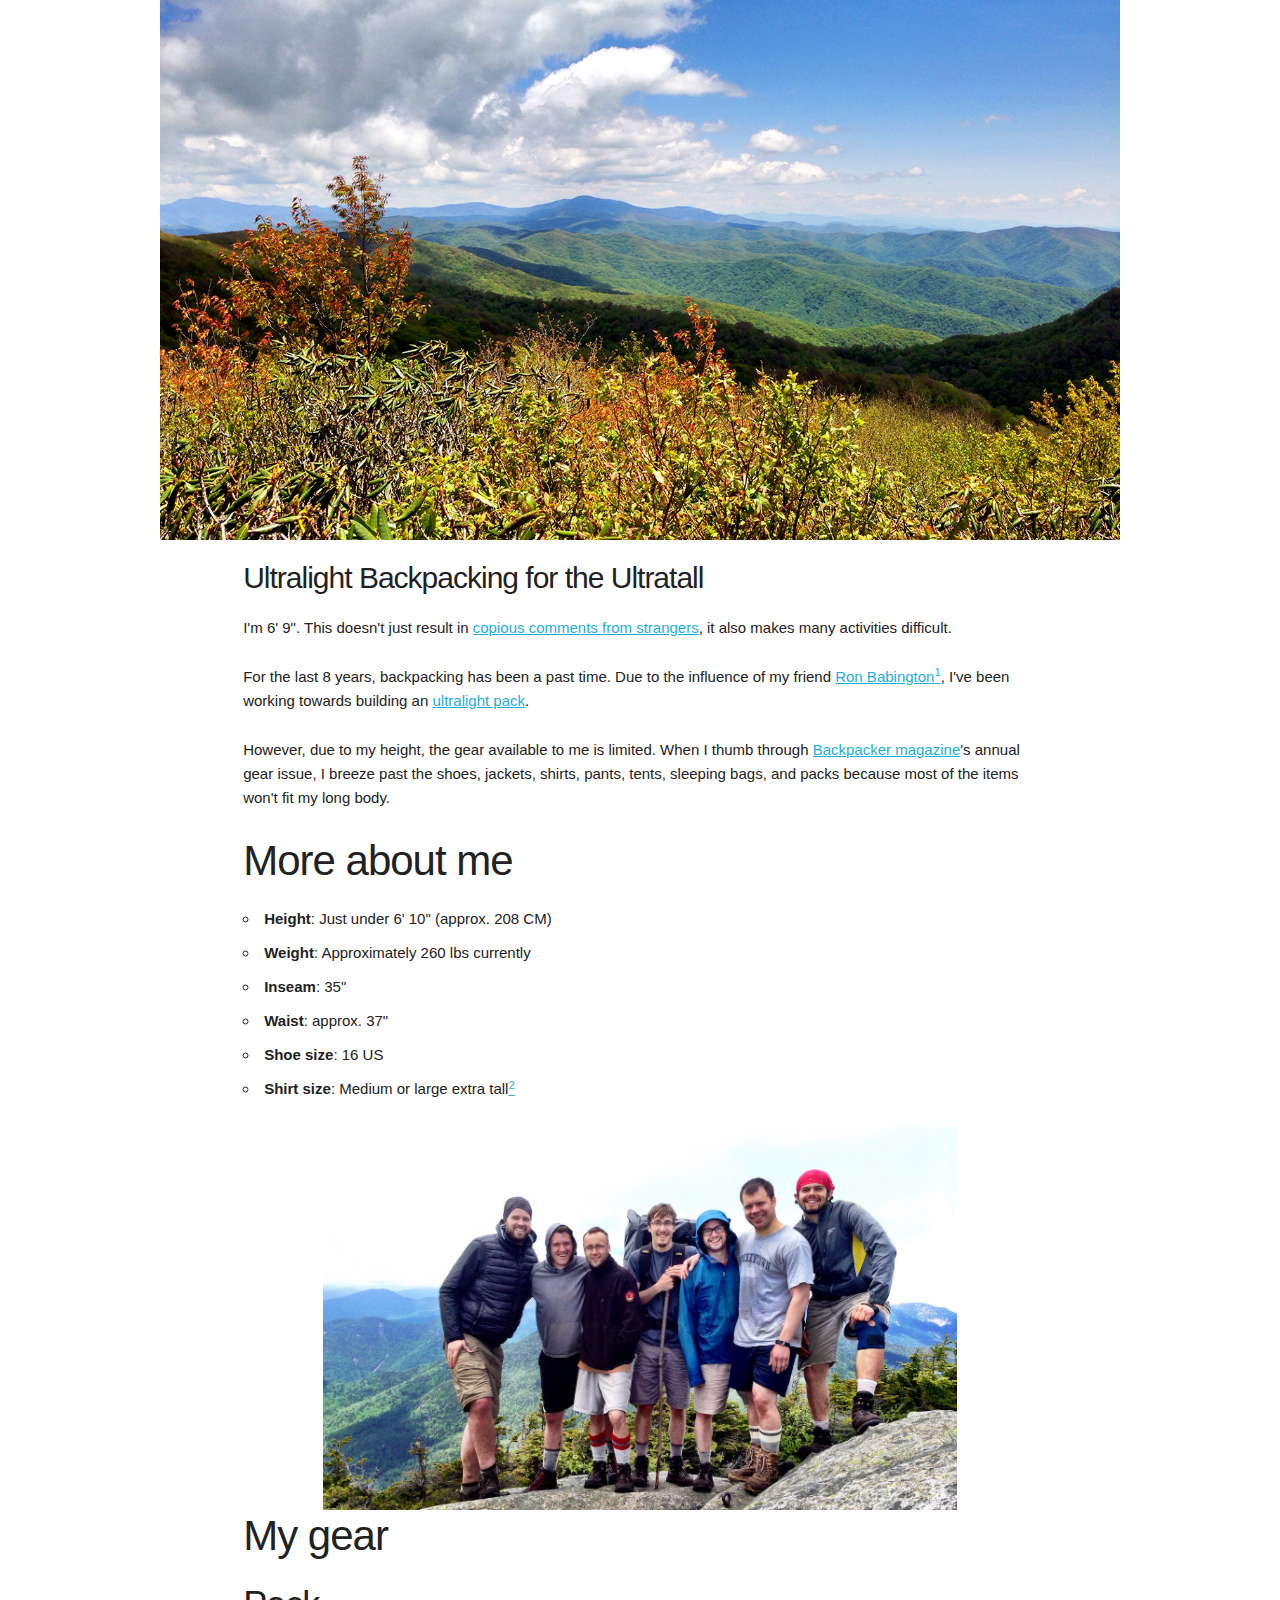
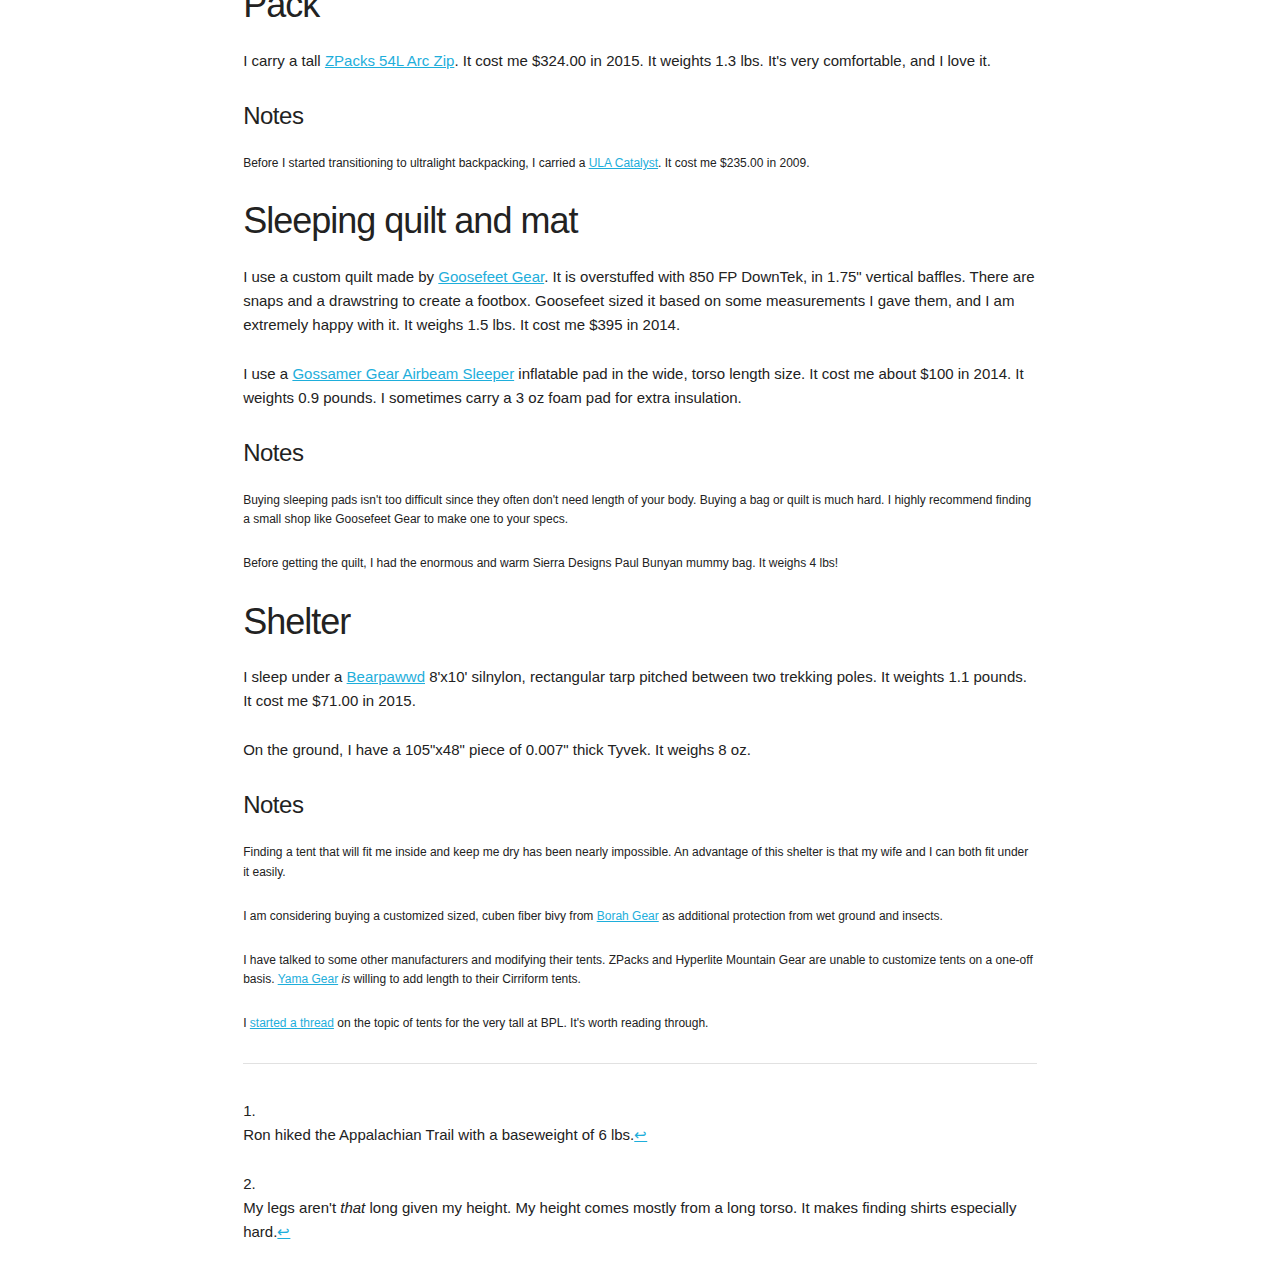
==== commit 5d9f2778: "fix disqus" ====
--- a/site/index.html
+++ b/site/index.html
@@ -22,12 +22,12 @@
 </ul></li>
 </ul> -->
 
-      
+            <div class="twelve columns"><img src="images/rockytop.png" width="100%"></div>
 
-      <div class="eight columns offset-by-two">
+      <div class="ten columns offset-by-one">
             <h1 id="ultralight-backpacking-for-the-ultratall">Ultralight Backpacking for the Ultratall</h1>
 <p>I'm 6' 9&quot;. This doesn't just result in <a href="http://doyouplayball.tumblr.com">copious comments from strangers</a>, it also makes many activities difficult.</p>
-<p>For the last 8 years, backpacking has been a pasttime. Due to the influence of my friend <a href="http://www.blueridgeoutdoors.com/biking/the-worlds-toughest-bike-race-on-a-singlespeed/">Ron Babington</a><a href="#fn1" class="footnoteRef" id="fnref1"><sup>1</sup></a>, I've been working towards building an <a href="https://en.wikipedia.org/wiki/Ultralight_backpacking">ultralight pack</a>.</p>
+<p>For the last 8 years, backpacking has been a past time. Due to the influence of my friend <a href="http://www.blueridgeoutdoors.com/biking/the-worlds-toughest-bike-race-on-a-singlespeed/">Ron Babington</a><a href="#fn1" class="footnoteRef" id="fnref1"><sup>1</sup></a>, I've been working towards building an <a href="https://en.wikipedia.org/wiki/Ultralight_backpacking">ultralight pack</a>.</p>
 <p>However, due to my height, the gear available to me is limited. When I thumb through <a href="http://www.backpacker.com/" title="Backpacker Magazine - Your Backpacking, Hiking, Camping and Outdoor Gear Magazine">Backpacker magazine</a>'s annual gear issue, I breeze past the shoes, jackets, shirts, pants, tents, sleeping bags, and packs because most of the items won't fit my long body.</p>
 <h2 id="more-about-me">More about me</h2>
 <ul>
@@ -38,21 +38,22 @@
 <li><strong>Shoe size</strong>: 16 US</li>
 <li><strong>Shirt size</strong>: Medium or large extra tall<a href="#fn2" class="footnoteRef" id="fnref2"><sup>2</sup></a></li>
 </ul>
+<center><img src="images/dix.jpg" width="80%"></center>
 <h2 id="my-gear">My gear</h2>
 <h3 id="pack">Pack</h3>
 <p>I carry a tall <a href="http://www.zpacks.com/backpacks/arc_zip.shtml">ZPacks 54L Arc Zip</a>. It cost me $324.00 in 2015. It weights 1.3 lbs. It's very comfortable, and I love it.</p>
-<h4 id="notes">Notes</h4>
-<p><small>Before I started transitioning to ultralight backpacking, I carred a <a href="http://www.ula-equipment.com/product_p/catalyst.htm" title="CATALYST SHIPS FREE to US ADDRESSES">ULA Catalyst</a>. It cost me $235.00 in 2009.</small></p>
+<h5 id="notes">Notes</h5>
+<p><small>Before I started transitioning to ultralight backpacking, I carried a <a href="http://www.ula-equipment.com/product_p/catalyst.htm" title="CATALYST SHIPS FREE to US ADDRESSES">ULA Catalyst</a>. It cost me $235.00 in 2009.</small></p>
 <h3 id="sleeping-quilt-and-mat">Sleeping quilt and mat</h3>
 <p>I use a custom quilt made by <a href="https://goosefeetgear.com/">Goosefeet Gear</a>. It is overstuffed with 850 FP DownTek, in 1.75&quot; vertical baffles. There are snaps and a drawstring to create a footbox. Goosefeet sized it based on some measurements I gave them, and I am extremely happy with it. It weighs 1.5 lbs. It cost me $395 in 2014.</p>
 <p>I use a <a href="http://gossamergear.com/air-beam-sleepers.html">Gossamer Gear Airbeam Sleeper</a> inflatable pad in the wide, torso length size. It cost me about $100 in 2014. It weights 0.9 pounds. I sometimes carry a 3 oz foam pad for extra insulation.</p>
-<h4 id="notes-1">Notes</h4>
+<h5 id="notes-1">Notes</h5>
 <p><small>Buying sleeping pads isn't too difficult since they often don't need length of your body. Buying a bag or quilt is much hard. I highly recommend finding a small shop like Goosefeet Gear to make one to your specs.</small></p>
 <p><small>Before getting the quilt, I had the enormous and warm Sierra Designs Paul Bunyan mummy bag. It weighs 4 lbs!</small></p>
 <h3 id="shelter">Shelter</h3>
 <p>I sleep under a <a href="http://www.bearpawwd.com/">Bearpawwd</a> 8'x10' silnylon, rectangular tarp pitched between two trekking poles. It weights 1.1 pounds. It cost me $71.00 in 2015.</p>
 <p>On the ground, I have a 105&quot;x48&quot; piece of 0.007&quot; thick Tyvek. It weighs 8 oz.</p>
-<h4 id="notes-2">Notes</h4>
+<h5 id="notes-2">Notes</h5>
 <p><small>Finding a tent that will fit me inside and keep me dry has been nearly impossible. An advantage of this shelter is that my wife and I can both fit under it easily.</small></p>
 <p><small>I am considering buying a customized sized, cuben fiber bivy from <a href="http://borahgear.com">Borah Gear</a> as additional protection from wet ground and insects.</small></p>
 <p><small>I have talked to some other manufacturers and modifying their tents. ZPacks and Hyperlite Mountain Gear are unable to customize tents on a one-off basis. <a href="http://www.yamamountaingear.com/">Yama Gear</a> <em>is</em> willing to add length to their Cirriform tents.</small></p>
@@ -66,6 +67,35 @@
 </div>
             </div>
     </div>
+    <div class="row">
+      <div class="eight columns offset-by-two">
+        <div id="disqus_thread"></div>
+<script>
+/**
+* RECOMMENDED CONFIGURATION VARIABLES: EDIT AND UNCOMMENT THE SECTION BELOW TO INSERT DYNAMIC VALUES FROM YOUR PLATFORM OR CMS.
+* LEARN WHY DEFINING THESE VARIABLES IS IMPORTANT: https://disqus.com/admin/universalcode/#configuration-variables
+*/
+
+var disqus_config = function () {
+this.page.url = 'http://www.ultratall-ultralight.com/'; // Replace PAGE_URL with your page's canonical URL variable
+this.page.identifier = ultratall-ultralight'; // Replace PAGE_IDENTIFIER with your page's unique identifier variable
+};
+
+(function() { // DON'T EDIT BELOW THIS LINE
+var d = document, s = d.createElement('script');
+
+s.src = '//ultratall-ultralight.disqus.com/embed.js';
+
+s.setAttribute('data-timestamp', +new Date());
+(d.head || d.body).appendChild(s);
+})();
+</script>
+<noscript>Please enable JavaScript to view the <a href="https://disqus.com/?ref_noscript" rel="nofollow">comments powered by Disqus.</a></noscript>
+      </div>
+    </div>
   </div>
+
+<script id="dsq-count-scr" src="//ultratall-ultralight.disqus.com/count.js" async></script>
+
 </body>
 </html>